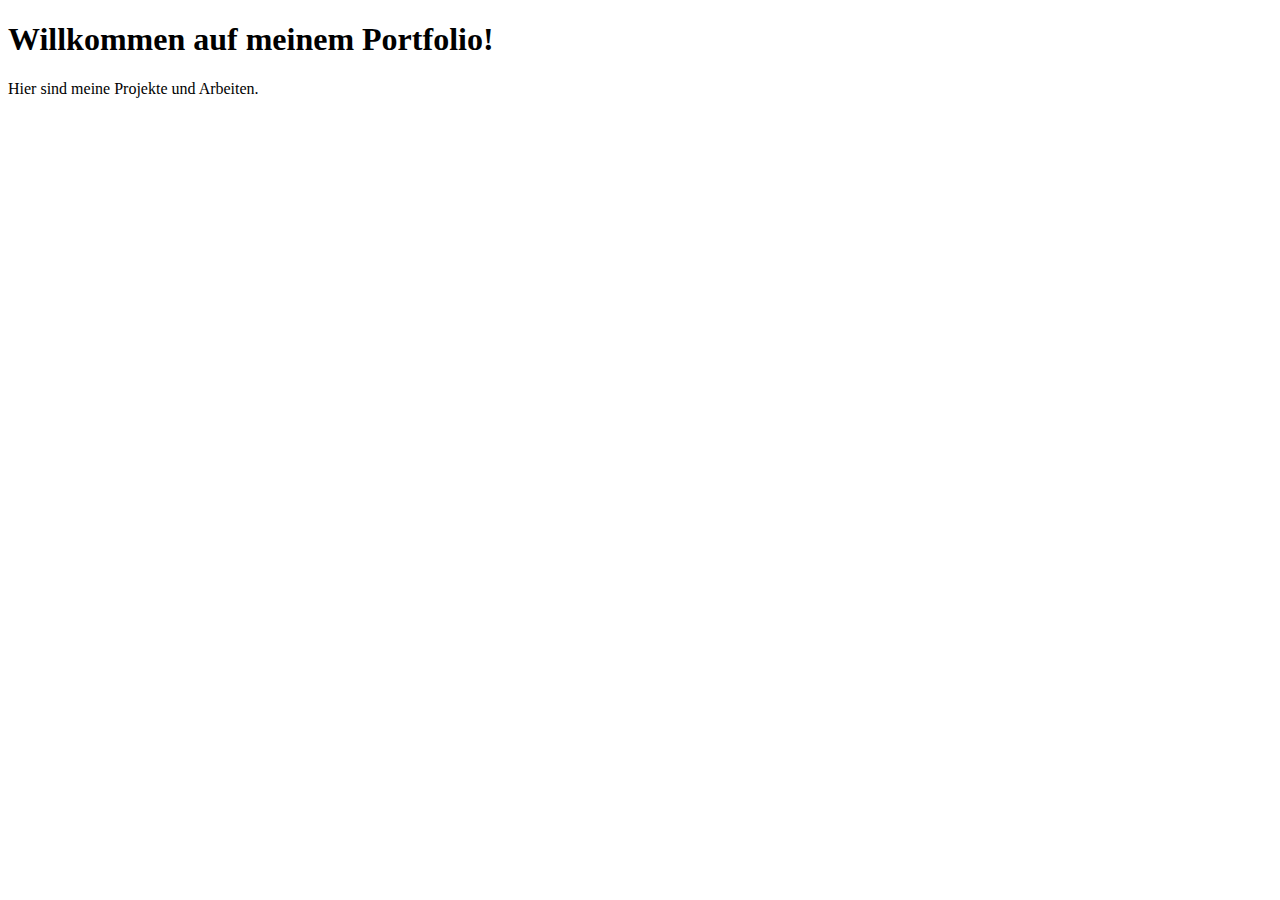
==== index.html @ d02e3a0f "Initial commit mit meiner Webseite" ====
<!DOCTYPE html>
<html lang="de">
<head>
    <meta charset="UTF-8">
    <meta name="viewport" content="width=device-width, initial-scale=1.0">
    <title>Mein Portfolio</title>
</head>
<body>
    <h1>Willkommen auf meinem Portfolio!</h1>
    <p>Hier sind meine Projekte und Arbeiten.</p>
</body>
</html>
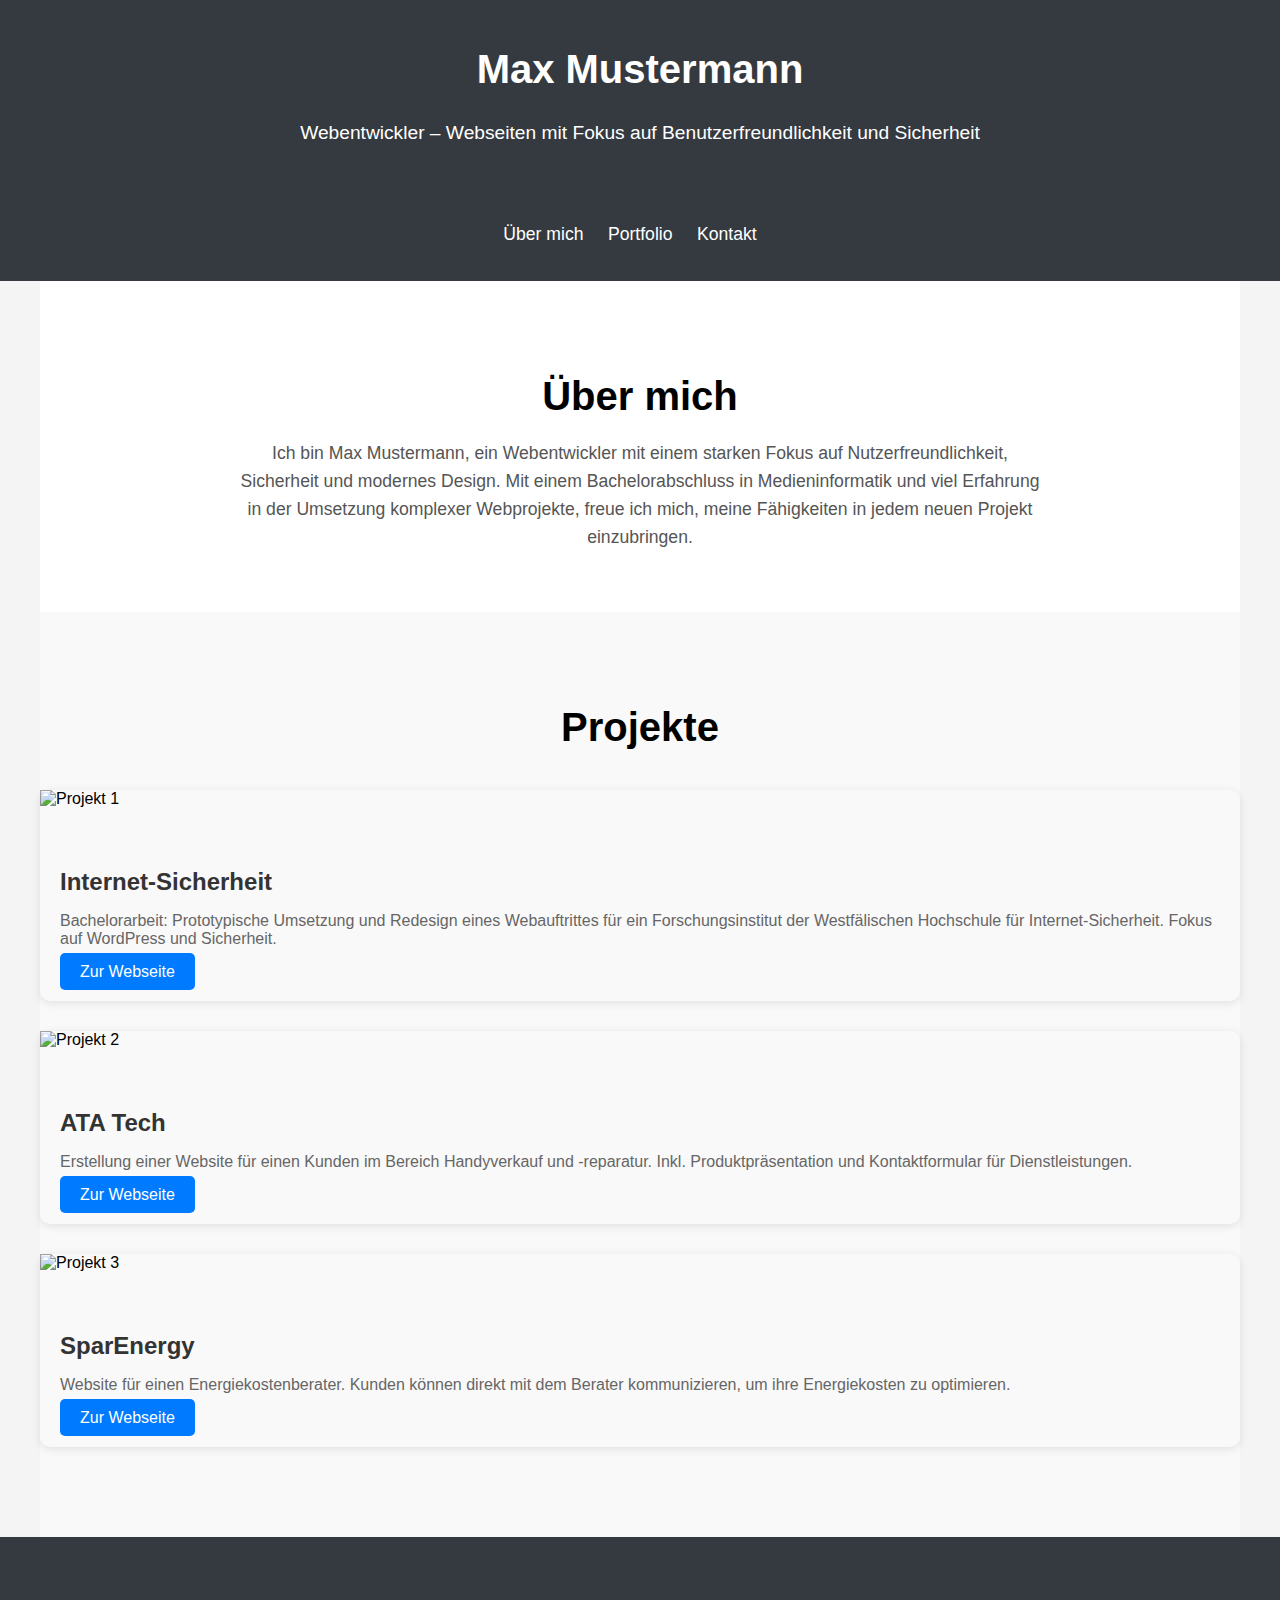
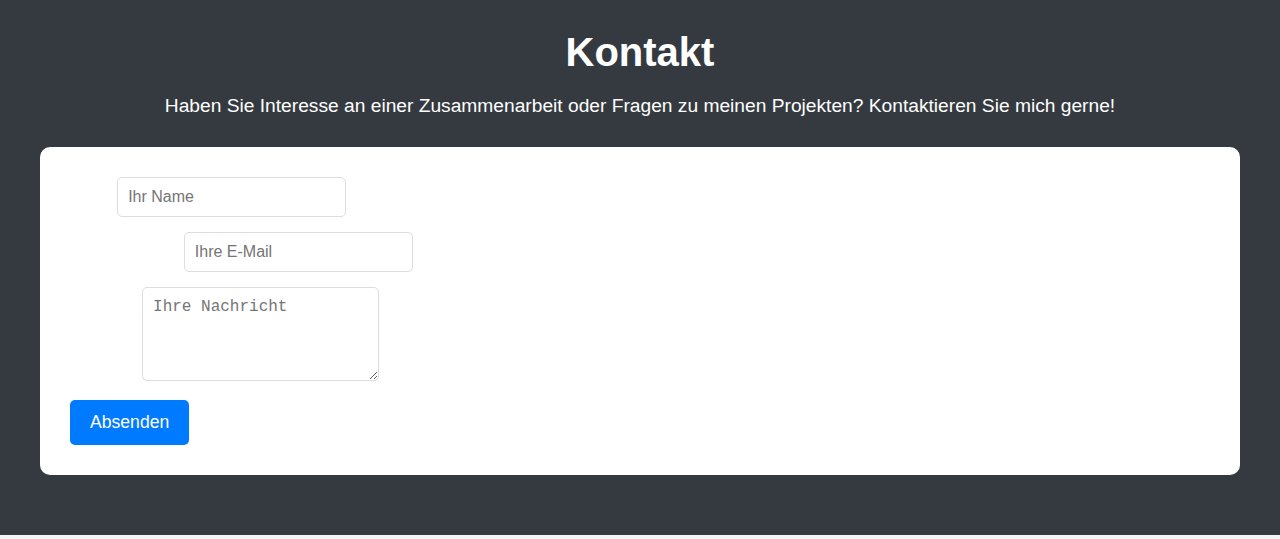
==== commit 76d3cd31: "seite überarbeitet" ====
--- a/index.html
+++ b/index.html
@@ -4,9 +4,113 @@
     <meta charset="UTF-8">
     <meta name="viewport" content="width=device-width, initial-scale=1.0">
     <title>Mein Portfolio</title>
+    <!-- Bootstrap CSS -->
+    <link href="https://cdn.jsdelivr.net/npm/bootstrap@5.3.0-alpha1/dist/css/bootstrap.min.css" rel="stylesheet" integrity="sha384-KyZXEJ+KXn7omD/YV7kE+qI2z2+1c8s1jzVYswlYQ5mcj+j1VfndHiQ4D05xPYil" crossorigin="anonymous">
+    <link rel="stylesheet" href="styles.css"> <!-- Dein eigenes CSS -->
 </head>
 <body>
-    <h1>Willkommen auf meinem Portfolio!</h1>
-    <p>Hier sind meine Projekte und Arbeiten.</p>
+
+    <!-- Sticky Header -->
+    <header class="bg-dark text-white sticky-top">
+        <div class="container-fluid">
+            <div class="row">
+                <div class="col-12 text-center py-4">
+                    <h1>Max Mustermann</h1>
+                    <p>Webentwickler – Webseiten mit Fokus auf Benutzerfreundlichkeit und Sicherheit</p>
+                    <nav>
+                        <ul class="nav justify-content-center">
+                            <li class="nav-item">
+                                <a class="nav-link text-white" href="#about">Über mich</a>
+                            </li>
+                            <li class="nav-item">
+                                <a class="nav-link text-white" href="#portfolio">Portfolio</a>
+                            </li>
+                            <li class="nav-item">
+                                <a class="nav-link text-white" href="#contact">Kontakt</a>
+                            </li>
+                        </ul>
+                    </nav>
+                </div>
+            </div>
+        </div>
+    </header>
+
+    <!-- Über mich Sektion -->
+    <section id="about" class="container py-5">
+        <h2 class="text-center mb-4">Über mich</h2>
+        <p class="text-center">Ich bin Max Mustermann, ein Webentwickler mit einem starken Fokus auf Nutzerfreundlichkeit, Sicherheit und modernes Design. Mit einem Bachelorabschluss in Medieninformatik und viel Erfahrung in der Umsetzung komplexer Webprojekte, freue ich mich, meine Fähigkeiten in jedem neuen Projekt einzubringen.</p>
+    </section>
+
+    <!-- Projekte Sektion -->
+    <section id="portfolio" class="container py-5">
+        <h2 class="text-center mb-4">Projekte</h2>
+        <div class="row row-cols-1 row-cols-md-3 g-4">
+            <!-- Projekt 1 -->
+            <div class="col">
+                <div class="card shadow-sm">
+                    <img src="https://via.placeholder.com/300x200" class="card-img-top" alt="Projekt 1">
+                    <div class="card-body">
+                        <h5 class="card-title">Internet-Sicherheit</h5>
+                        <p class="card-text">Bachelorarbeit: Prototypische Umsetzung und Redesign eines Webauftrittes für ein Forschungsinstitut der Westfälischen Hochschule für Internet-Sicherheit. Fokus auf WordPress und Sicherheit.</p>
+                        <a href="https://internet-sicherheit.de/" class="btn btn-primary" target="_blank">Zur Webseite</a>
+                    </div>
+                </div>
+            </div>
+            <!-- Projekt 2 -->
+            <div class="col">
+                <div class="card shadow-sm">
+                    <img src="https://via.placeholder.com/300x200" class="card-img-top" alt="Projekt 2">
+                    <div class="card-body">
+                        <h5 class="card-title">ATA Tech</h5>
+                        <p class="card-text">Erstellung einer Website für einen Kunden im Bereich Handyverkauf und -reparatur. Inkl. Produktpräsentation und Kontaktformular für Dienstleistungen.</p>
+                        <a href="https://ata-tech.de/" class="btn btn-primary" target="_blank">Zur Webseite</a>
+                    </div>
+                </div>
+            </div>
+            <!-- Projekt 3 -->
+            <div class="col">
+                <div class="card shadow-sm">
+                    <img src="https://via.placeholder.com/300x200" class="card-img-top" alt="Projekt 3">
+                    <div class="card-body">
+                        <h5 class="card-title">SparEnergy</h5>
+                        <p class="card-text">Website für einen Energiekostenberater. Kunden können direkt mit dem Berater kommunizieren, um ihre Energiekosten zu optimieren.</p>
+                        <a href="https://sparenergy.de/" class="btn btn-primary" target="_blank">Zur Webseite</a>
+                    </div>
+                </div>
+            </div>
+        </div>
+    </section>
+
+    <!-- Kontakt Sektion -->
+    <section id="contact" class="bg-dark text-white py-5">
+        <div class="container">
+            <h2 class="text-center mb-4">Kontakt</h2>
+            <p class="text-center mb-4">Haben Sie Interesse an einer Zusammenarbeit oder Fragen zu meinen Projekten? Kontaktieren Sie mich gerne!</p>
+            <form action="#" method="POST">
+                <div class="row">
+                    <div class="col-md-6 mb-3">
+                        <label for="name" class="form-label">Name</label>
+                        <input type="text" class="form-control" id="name" placeholder="Ihr Name" required>
+                    </div>
+                    <div class="col-md-6 mb-3">
+                        <label for="email" class="form-label">E-Mail-Adresse</label>
+                        <input type="email" class="form-control" id="email" placeholder="Ihre E-Mail" required>
+                    </div>
+                    <div class="col-12 mb-3">
+                        <label for="message" class="form-label">Nachricht</label>
+                        <textarea class="form-control" id="message" rows="4" placeholder="Ihre Nachricht" required></textarea>
+                    </div>
+                    <div class="col-12 text-center">
+                        <button type="submit" class="btn btn-primary">Absenden</button>
+                    </div>
+                </div>
+            </form>
+        </div>
+    </section>
+
+    <!-- Bootstrap JS & Popper.js (optional für interaktive Elemente) -->
+    <script src="https://cdn.jsdelivr.net/npm/@popperjs/core@2.11.6/dist/umd/popper.min.js" integrity="sha384-oBqDVmMz4fnFO9gybQx5LkS/2oXXpL7xJ5p5lYptTzz2fF2zxS/4bfVb/kp1V3" crossorigin="anonymous"></script>
+    <script src="https://cdn.jsdelivr.net/npm/bootstrap@5.3.0-alpha1/dist/js/bootstrap.min.js" integrity="sha384-pzjw8f+ua7Kw1TIq0gX2dkpPmVM5oNLMZyKj7znYpA3KHh6AqP39TnJgpyyVx10S" crossorigin="anonymous"></script>
+
 </body>
 </html>
--- a/styles.css
+++ b/styles.css
@@ -0,0 +1,227 @@
+/* Allgemeine Seitenstile */
+body {
+    font-family: 'Arial', sans-serif;
+    background-color: #f4f4f4;
+    margin: 0;
+    padding: 0;
+}
+
+/* Container für die Sektionen */
+.container {
+    max-width: 1200px;
+    margin: 0 auto;
+    padding: 0 15px;
+}
+
+/* Header */
+header {
+    background-color: #343a40;
+    color: white;
+    padding: 20px 0;
+    text-align: center; /* Text im Header zentrieren */
+}
+
+header h1 {
+    font-size: 2.5rem;
+    margin: 20;
+    margin-bottom: 30px;
+}
+
+header p {
+    font-size: 1.2rem;
+    margin: 0;
+    margin-bottom: 80px;
+}
+
+nav ul {
+    padding-left: 0;
+    list-style: none;
+}
+
+nav ul li {
+    display: inline-block;
+    margin-right: 20px;
+}
+
+nav ul li a {
+    color: white;
+    text-decoration: none;
+    font-size: 1.1rem;
+}
+
+/* Hover-Effekt für das Navigationsmenü */
+nav ul li a:hover {
+    color: #007bff;
+}
+
+/* Über mich Sektion */
+#about {
+    padding: 60px 0;
+    background-color: white;
+    text-align: center;
+}
+
+#about h2 {
+    font-size: 2.5rem;
+    margin-bottom: 20px;
+}
+
+#about p {
+    font-size: 1.1rem;
+    line-height: 1.6;
+    color: #555;
+    max-width: 800px;
+    margin: 0 auto;
+}
+
+/* Portfolio Sektion */
+#portfolio {
+    padding: 60px 0;
+    background-color: #f9f9f9;
+}
+
+#portfolio h2 {
+    font-size: 2.5rem;
+    margin-bottom: 40px;
+    text-align: center;
+}
+
+.card {
+    border: none;
+    border-radius: 10px;
+    box-shadow: 0 2px 10px rgba(0, 0, 0, 0.1);
+    transition: transform 0.3s, box-shadow 0.3s;
+}
+
+.card:hover {
+    transform: translateY(-5px);
+    box-shadow: 0 4px 20px rgba(0, 0, 0, 0.2);
+}
+
+.card-body {
+    padding: 20px;
+}
+
+.card-title {
+    font-size: 1.5rem;
+    margin-bottom: 15px;
+    color: #333;
+}
+
+.card-text {
+    font-size: 1rem;
+    color: #666;
+    margin-bottom: 15px;
+}
+
+.card .btn {
+    background-color: #007bff;
+    border: none;
+    padding: 10px 20px;
+    color: white;
+    text-decoration: none;
+    font-size: 1rem;
+    border-radius: 5px;
+    transition: background-color 0.3s;
+}
+
+.card .btn:hover {
+    background-color: #0056b3;
+}
+
+/* Abstände und Darstellung der Projekte */
+.row-cols-md-3 .col {
+    margin-bottom: 30px;
+}
+
+/* Kontakt Sektion */
+#contact {
+    padding: 60px 0;
+    background-color: #343a40;
+    color: white;
+}
+
+#contact h2 {
+    font-size: 2.5rem;
+    margin-bottom: 20px;
+    text-align: center;
+}
+
+#contact p {
+    font-size: 1.2rem;
+    text-align: center;
+    margin-bottom: 30px;
+}
+
+form {
+    background-color: white;
+    padding: 30px;
+    border-radius: 10px;
+}
+
+.form-control {
+    border-radius: 5px;
+    border: 1px solid #ddd;
+    margin-bottom: 15px;
+    padding: 10px;
+    font-size: 1rem;
+    transition: border-color 0.3s;
+}
+
+.form-control:focus {
+    border-color: #007bff;
+    box-shadow: 0 0 8px rgba(0, 123, 255, 0.25);
+}
+
+textarea.form-control {
+    resize: vertical;
+}
+
+.btn-primary {
+    background-color: #007bff;
+    border: none;
+    color: white;
+    font-size: 1.1rem;
+    padding: 12px 20px;
+    border-radius: 5px;
+    transition: background-color 0.3s;
+}
+
+.btn-primary:hover {
+    background-color: #0056b3;
+}
+
+/* Reaktionsfähigkeit - Anpassungen für kleinere Bildschirme */
+
+/* Mobile Ansicht für das Header-Menü */
+@media (max-width: 768px) {
+    header h1 {
+        font-size: 2rem;
+    }
+
+    header p {
+        font-size: 1rem;
+    }
+
+    nav ul li {
+        display: block;
+        margin: 10px 0;
+    }
+
+    .card-body {
+        text-align: center;
+    }
+}
+
+/* Mobile Ansicht für das Kontaktformular */
+@media (max-width: 576px) {
+    .form-control {
+        font-size: 0.9rem;
+        padding: 8px;
+    }
+
+    .btn-primary {
+        font-size: 1rem;
+        padding: 10px 18px;
+    }
+}
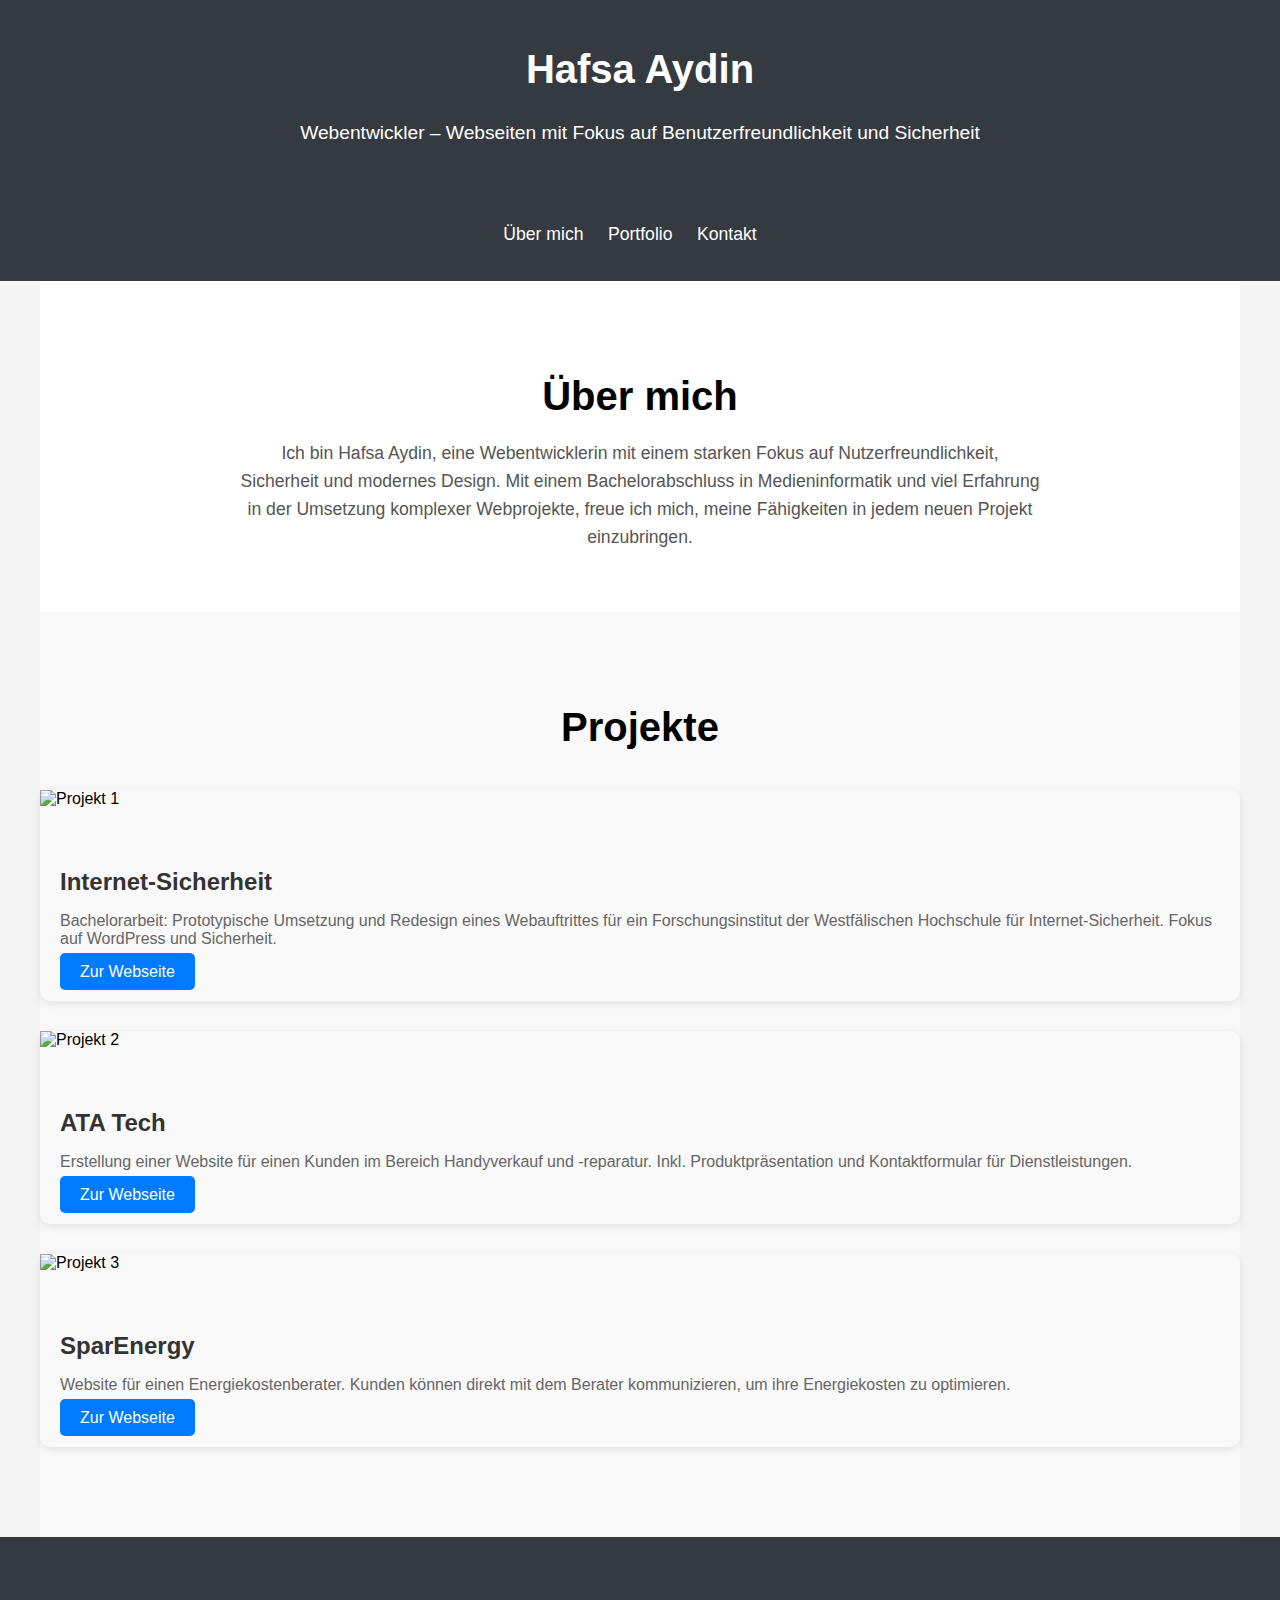
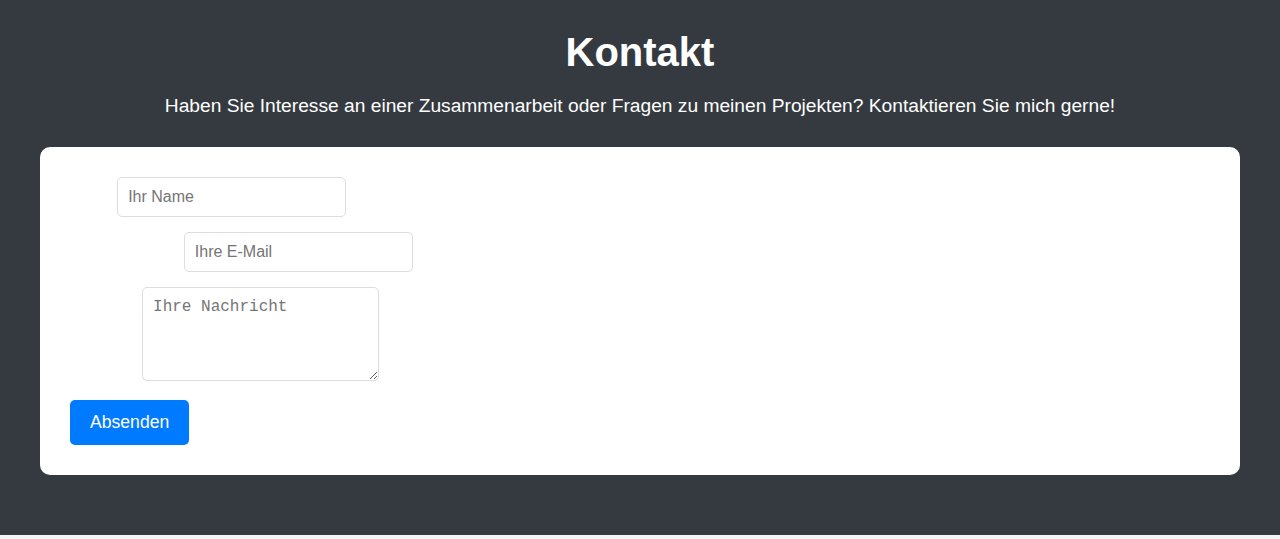
==== commit a1be0079: "name hinzugefügt" ====
--- a/index.html
+++ b/index.html
@@ -15,7 +15,7 @@
         <div class="container-fluid">
             <div class="row">
                 <div class="col-12 text-center py-4">
-                    <h1>Max Mustermann</h1>
+                    <h1>Hafsa Aydin</h1>
                     <p>Webentwickler – Webseiten mit Fokus auf Benutzerfreundlichkeit und Sicherheit</p>
                     <nav>
                         <ul class="nav justify-content-center">
@@ -38,7 +38,7 @@
     <!-- Über mich Sektion -->
     <section id="about" class="container py-5">
         <h2 class="text-center mb-4">Über mich</h2>
-        <p class="text-center">Ich bin Max Mustermann, ein Webentwickler mit einem starken Fokus auf Nutzerfreundlichkeit, Sicherheit und modernes Design. Mit einem Bachelorabschluss in Medieninformatik und viel Erfahrung in der Umsetzung komplexer Webprojekte, freue ich mich, meine Fähigkeiten in jedem neuen Projekt einzubringen.</p>
+        <p class="text-center">Ich bin Hafsa Aydin, eine Webentwicklerin mit einem starken Fokus auf Nutzerfreundlichkeit, Sicherheit und modernes Design. Mit einem Bachelorabschluss in Medieninformatik und viel Erfahrung in der Umsetzung komplexer Webprojekte, freue ich mich, meine Fähigkeiten in jedem neuen Projekt einzubringen.</p>
     </section>
 
     <!-- Projekte Sektion -->
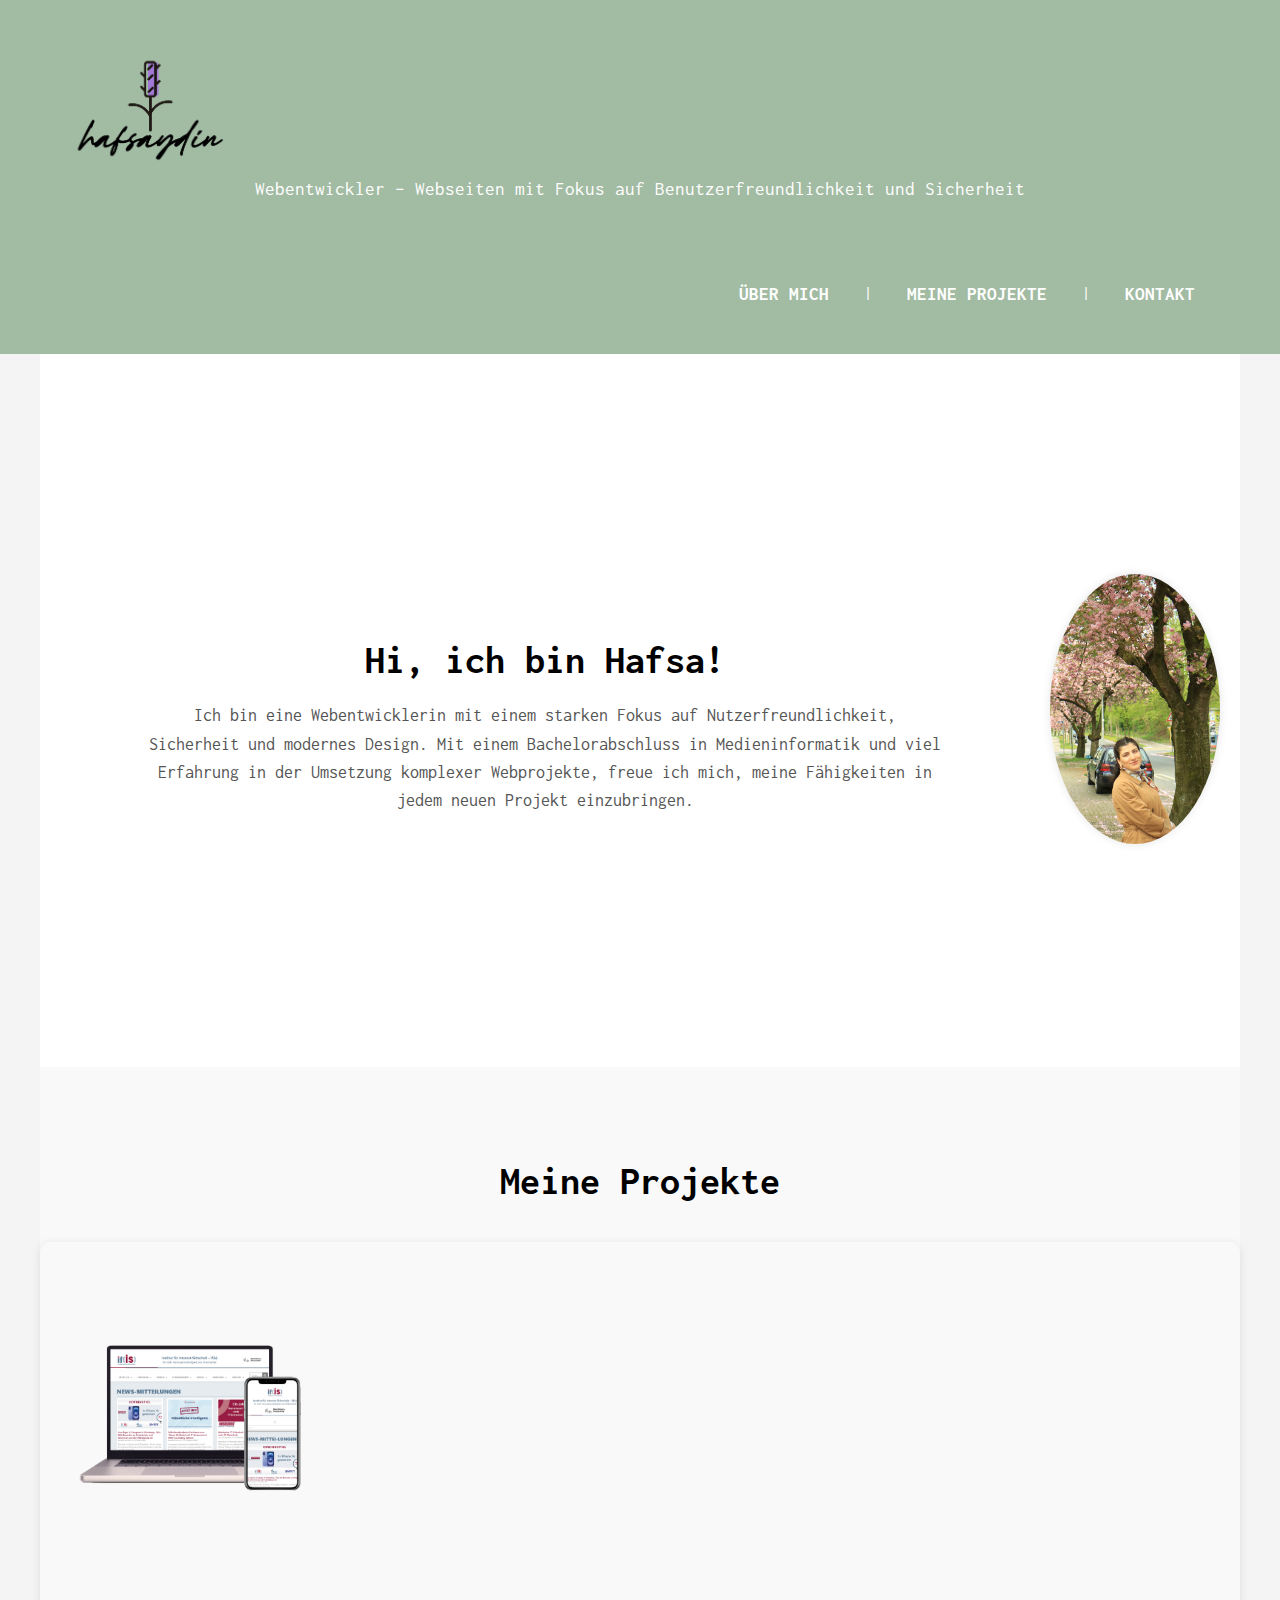
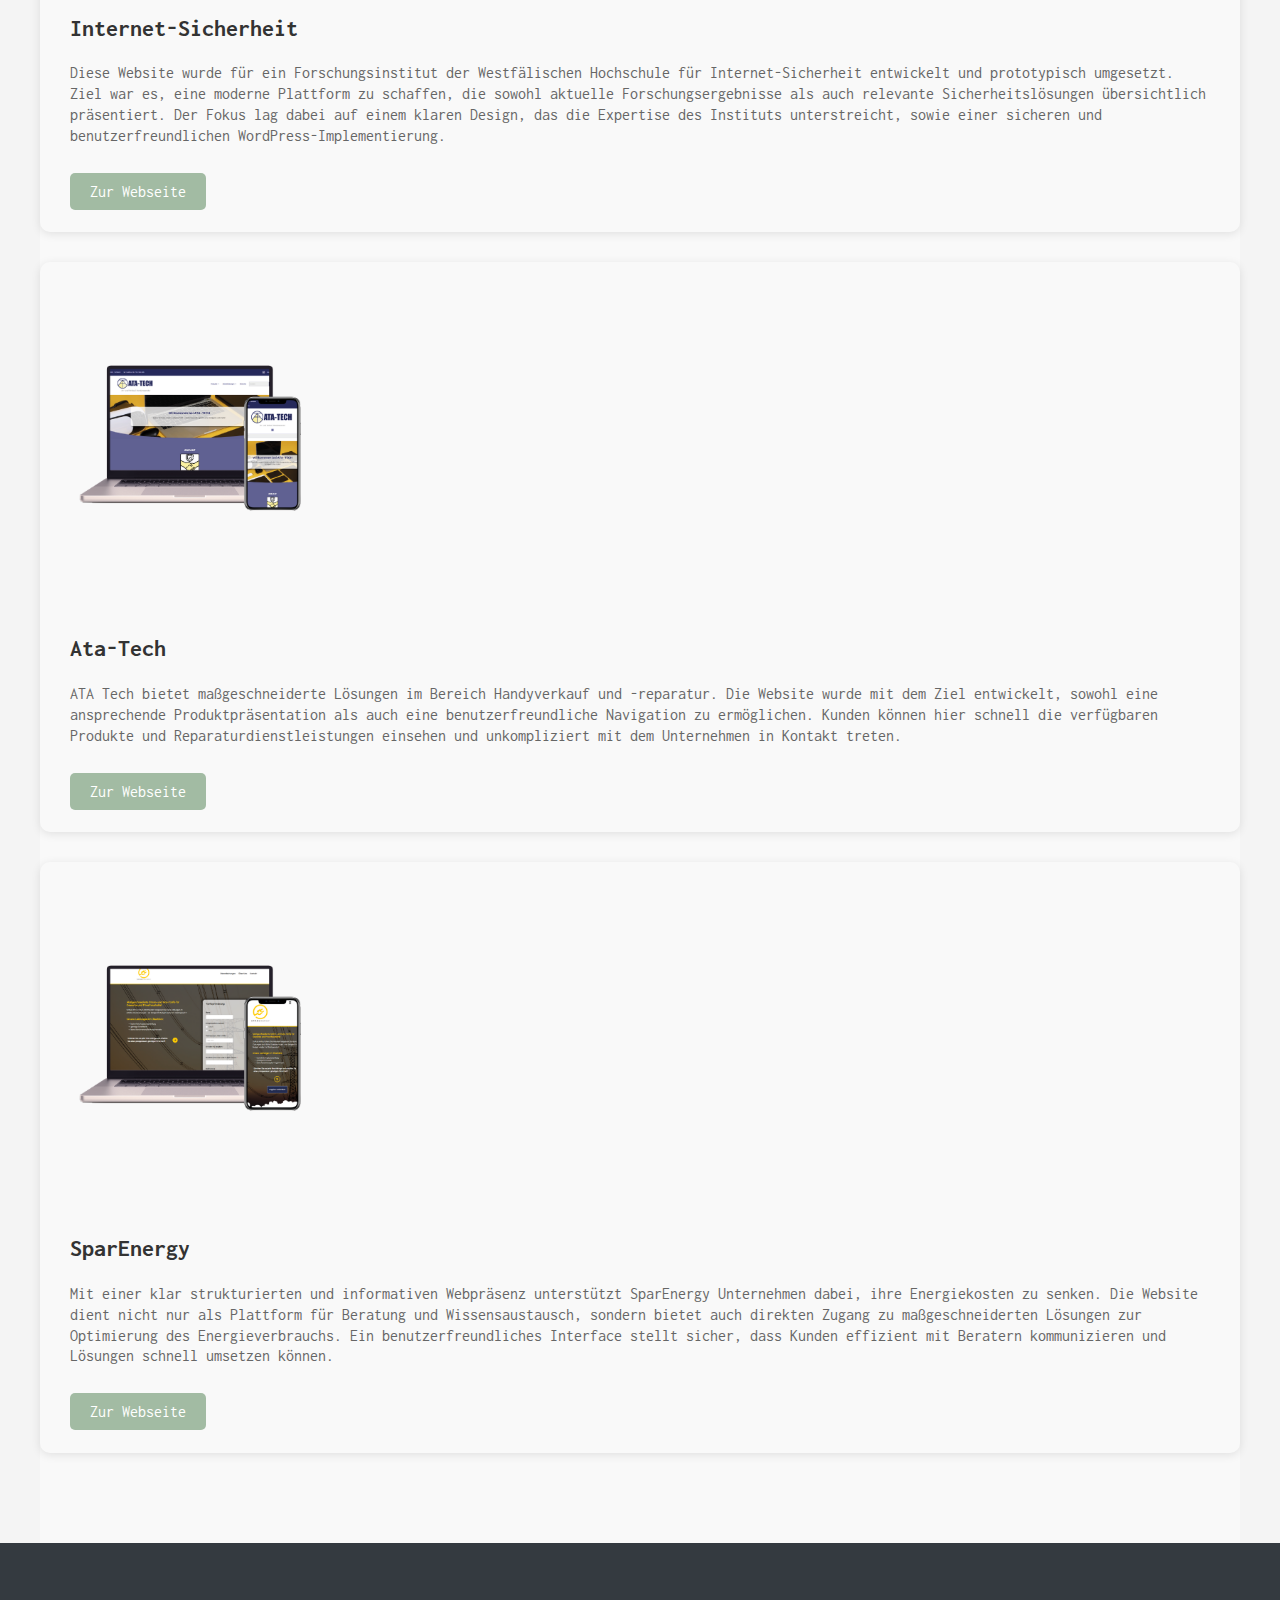
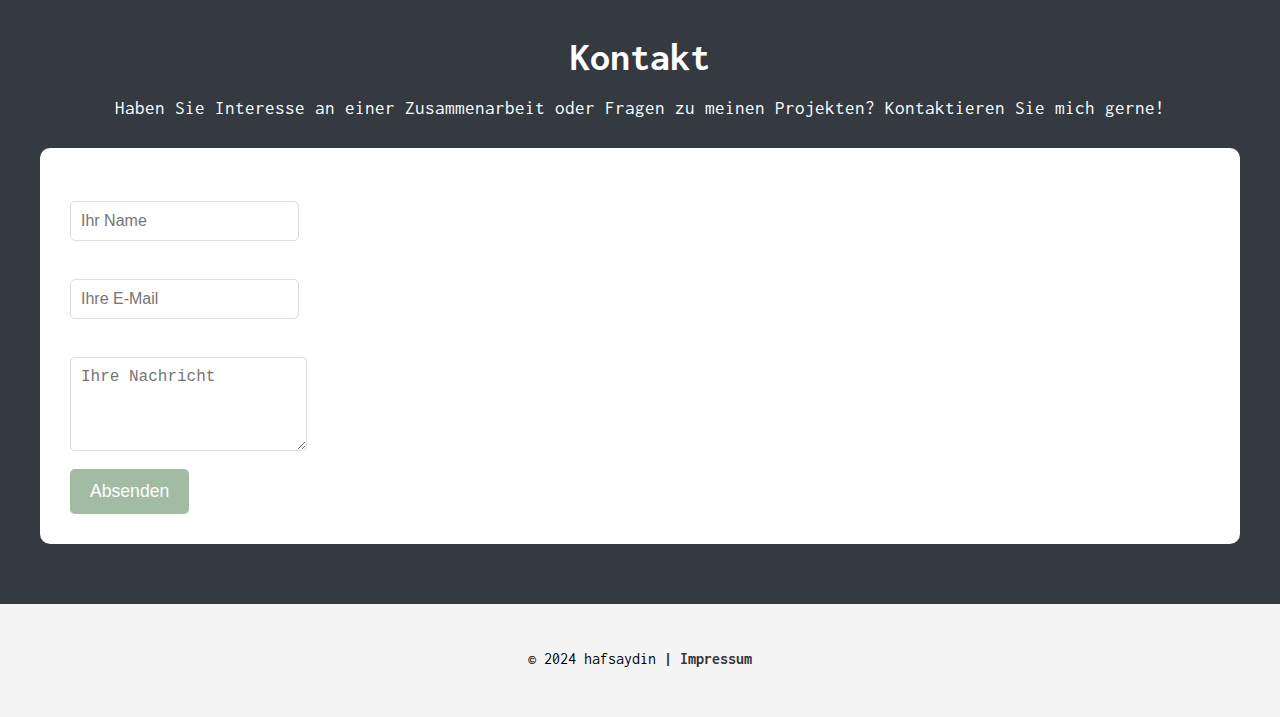
==== commit 24bfa2ac: "änderungen" ====
--- a/index.html
+++ b/index.html
@@ -6,27 +6,40 @@
     <title>Mein Portfolio</title>
     <!-- Bootstrap CSS -->
     <link href="https://cdn.jsdelivr.net/npm/bootstrap@5.3.0-alpha1/dist/css/bootstrap.min.css" rel="stylesheet" integrity="sha384-KyZXEJ+KXn7omD/YV7kE+qI2z2+1c8s1jzVYswlYQ5mcj+j1VfndHiQ4D05xPYil" crossorigin="anonymous">
-    <link rel="stylesheet" href="styles.css"> <!-- Dein eigenes CSS -->
+    <link rel="stylesheet" href="styles.css"> 
+    <link href="https://fonts.googleapis.com/css2?family=Inconsolata&display=swap" rel="stylesheet">
+
 </head>
 <body>
 
-    <!-- Sticky Header -->
     <header class="bg-dark text-white sticky-top">
-        <div class="container-fluid">
+        
+        <div class="container">
             <div class="row">
-                <div class="col-12 text-center py-4">
-                    <h1>Hafsa Aydin</h1>
+                <!-- Logo -->
+                <div class="col">
+                    <img src="images/logo.png" alt="Logo" class="logo">
+                </div>
+    
+                <!-- Header Text -->
+                <div class="col">
                     <p>Webentwickler – Webseiten mit Fokus auf Benutzerfreundlichkeit und Sicherheit</p>
+                </div>
+    
+                <!-- Navigation -->
+                <div class="col">
                     <nav>
-                        <ul class="nav justify-content-center">
+                        <ul class="nav justify-content-end">
                             <li class="nav-item">
-                                <a class="nav-link text-white" href="#about">Über mich</a>
+                                <a class="nav-link text-white" href="#about">ÜBER MICH</a>
                             </li>
+                            <li class="nav-item">|</li> <!-- Trennzeichen -->
                             <li class="nav-item">
-                                <a class="nav-link text-white" href="#portfolio">Portfolio</a>
+                                <a class="nav-link text-white" href="#projekte">MEINE PROJEKTE</a>
                             </li>
+                            <li class="nav-item">|</li> <!-- Trennzeichen -->
                             <li class="nav-item">
-                                <a class="nav-link text-white" href="#contact">Kontakt</a>
+                                <a class="nav-link text-white" href="#contact">KONTAKT</a>
                             </li>
                         </ul>
                     </nav>
@@ -34,83 +47,100 @@
             </div>
         </div>
     </header>
+        
+    
 
-    <!-- Über mich Sektion -->
-    <section id="about" class="container py-5">
-        <h2 class="text-center mb-4">Über mich</h2>
-        <p class="text-center">Ich bin Hafsa Aydin, eine Webentwicklerin mit einem starken Fokus auf Nutzerfreundlichkeit, Sicherheit und modernes Design. Mit einem Bachelorabschluss in Medieninformatik und viel Erfahrung in der Umsetzung komplexer Webprojekte, freue ich mich, meine Fähigkeiten in jedem neuen Projekt einzubringen.</p>
-    </section>
+    <div class="section-titles">
 
-    <!-- Projekte Sektion -->
-    <section id="portfolio" class="container py-5">
-        <h2 class="text-center mb-4">Projekte</h2>
-        <div class="row row-cols-1 row-cols-md-3 g-4">
-            <!-- Projekt 1 -->
-            <div class="col">
-                <div class="card shadow-sm">
-                    <img src="https://via.placeholder.com/300x200" class="card-img-top" alt="Projekt 1">
-                    <div class="card-body">
-                        <h5 class="card-title">Internet-Sicherheit</h5>
-                        <p class="card-text">Bachelorarbeit: Prototypische Umsetzung und Redesign eines Webauftrittes für ein Forschungsinstitut der Westfälischen Hochschule für Internet-Sicherheit. Fokus auf WordPress und Sicherheit.</p>
-                        <a href="https://internet-sicherheit.de/" class="btn btn-primary" target="_blank">Zur Webseite</a>
+        <!-- Über mich Sektion -->
+        <section id="about" class="container py-5">
+            <div class="about-container">
+                <div class="about-text">
+                    <h2>Hi, ich bin Hafsa!</h2>
+                    <p>Ich bin eine Webentwicklerin mit einem starken Fokus auf Nutzerfreundlichkeit, Sicherheit und modernes Design. Mit einem Bachelorabschluss in Medieninformatik und viel Erfahrung in der Umsetzung komplexer Webprojekte, freue ich mich, meine Fähigkeiten in jedem neuen Projekt einzubringen.</p>
+                </div>
+                <div class="about-image">
+                    <img src="images/ich.jpg" alt="Mein Bild">
+                </div>
+            </div>
+        </section>
+
+        <!-- Projekte Sektion -->
+        <section id="projekte" class="container py-5">
+            <h2 class="text-center mb-4">Meine Projekte</h2>
+            <div class="row row-cols-1 row-cols-md-3 g-4">
+                <!-- Projekt 1 -->
+                <div class="col">
+                    <div class="card shadow-sm">
+                        <img src="images/internet-sicherheit.png" class="card-img-top img-fluid" alt="Internet-Sicherheit">
+                        <div class="card-body">
+                            <h5 class="card-title">Internet-Sicherheit</h5>
+                            <p class="card-text">Diese Website wurde für ein Forschungsinstitut der Westfälischen Hochschule für Internet-Sicherheit entwickelt und prototypisch umgesetzt. Ziel war es, eine moderne Plattform zu schaffen, die sowohl aktuelle Forschungsergebnisse als auch relevante Sicherheitslösungen übersichtlich präsentiert. Der Fokus lag dabei auf einem klaren Design, das die Expertise des Instituts unterstreicht, sowie einer sicheren und benutzerfreundlichen WordPress-Implementierung.</p>
+                            <a href="https://internet-sicherheit.de/" class="btn btn-primary" target="_blank">Zur Webseite</a>
+                        </div>
+                    </div>
+                </div>
+            <!-- Projekt 2 -->
+                <div class="col">
+                    <div class="card shadow-sm">
+                        <img src="images/ata-tech.png" class="card-img-top img-fluid" alt="ATA Tech">
+                        <div class="card-body">
+                            <h5 class="card-title">Ata-Tech</h5>
+                            <p class="card-text">ATA Tech bietet maßgeschneiderte Lösungen im Bereich Handyverkauf und -reparatur. Die Website wurde mit dem Ziel entwickelt, sowohl eine ansprechende Produktpräsentation als auch eine benutzerfreundliche Navigation zu ermöglichen. Kunden können hier schnell die verfügbaren Produkte und Reparaturdienstleistungen einsehen und unkompliziert mit dem Unternehmen in Kontakt treten. </p>
+                            <a href="https://ata-tech.de/" class="btn btn-primary" target="_blank">Zur Webseite</a>
+                        </div>
+                    </div>
+                </div>
+                <!-- Projekt 3 -->
+                <div class="col">
+                    <div class="card shadow-sm">
+                        <img src="images/sparenergy.png" class="card-img-top img-fluid" alt="SparEnergy">
+                        <div class="card-body">
+                            <h5 class="card-title">SparEnergy</h5>
+                            <p class="card-text">Mit einer klar strukturierten und informativen Webpräsenz unterstützt SparEnergy Unternehmen dabei, ihre Energiekosten zu senken. Die Website dient nicht nur als Plattform für Beratung und Wissensaustausch, sondern bietet auch direkten Zugang zu maßgeschneiderten Lösungen zur Optimierung des Energieverbrauchs. Ein benutzerfreundliches Interface stellt sicher, dass Kunden effizient mit Beratern kommunizieren und Lösungen schnell umsetzen können.</p>
+                            <a href="https://sparenergy.de/" class="btn btn-primary" target="_blank">Zur Webseite</a>
+                        </div>
                     </div>
                 </div>
             </div>
-            <!-- Projekt 2 -->
-            <div class="col">
-                <div class="card shadow-sm">
-                    <img src="https://via.placeholder.com/300x200" class="card-img-top" alt="Projekt 2">
-                    <div class="card-body">
-                        <h5 class="card-title">ATA Tech</h5>
-                        <p class="card-text">Erstellung einer Website für einen Kunden im Bereich Handyverkauf und -reparatur. Inkl. Produktpräsentation und Kontaktformular für Dienstleistungen.</p>
-                        <a href="https://ata-tech.de/" class="btn btn-primary" target="_blank">Zur Webseite</a>
+        </section>
+
+        <!-- Kontakt Sektion -->
+        <section id="contact" class="bg-dark text-white py-5">
+            <div class="container">
+                <h2 class="text-center mb-4">Kontakt</h2>
+                <p class="text-center mb-4">Haben Sie Interesse an einer Zusammenarbeit oder Fragen zu meinen Projekten? Kontaktieren Sie mich gerne!</p>
+                <form action="#" method="POST">
+                    <div class="row">
+                        <div class="col-12 mb-3">
+                            <label for="name" class="form-label">Name</label>
+                            <input type="text" class="form-control" id="name" placeholder="Ihr Name" required>
+                        </div>
+                        <div class="col-12 mb-3">
+                            <label for="email" class="form-label">E-Mail-Adresse</label>
+                            <input type="email" class="form-control" id="email" placeholder="Ihre E-Mail" required>
+                        </div>
+                        <div class="col-12 mb-3">
+                            <label for="message" class="form-label">Nachricht</label>
+                            <textarea class="form-control" id="message" rows="4" placeholder="Ihre Nachricht" required></textarea>
+                        </div>
+                        <div class="col-12 text-center">
+                            <button type="submit" class="btn btn-primary">Absenden</button>
+                        </div>
                     </div>
-                </div>
+                </form>
             </div>
-            <!-- Projekt 3 -->
-            <div class="col">
-                <div class="card shadow-sm">
-                    <img src="https://via.placeholder.com/300x200" class="card-img-top" alt="Projekt 3">
-                    <div class="card-body">
-                        <h5 class="card-title">SparEnergy</h5>
-                        <p class="card-text">Website für einen Energiekostenberater. Kunden können direkt mit dem Berater kommunizieren, um ihre Energiekosten zu optimieren.</p>
-                        <a href="https://sparenergy.de/" class="btn btn-primary" target="_blank">Zur Webseite</a>
-                    </div>
-                </div>
-            </div>
-        </div>
-    </section>
-
-    <!-- Kontakt Sektion -->
-    <section id="contact" class="bg-dark text-white py-5">
-        <div class="container">
-            <h2 class="text-center mb-4">Kontakt</h2>
-            <p class="text-center mb-4">Haben Sie Interesse an einer Zusammenarbeit oder Fragen zu meinen Projekten? Kontaktieren Sie mich gerne!</p>
-            <form action="#" method="POST">
-                <div class="row">
-                    <div class="col-md-6 mb-3">
-                        <label for="name" class="form-label">Name</label>
-                        <input type="text" class="form-control" id="name" placeholder="Ihr Name" required>
-                    </div>
-                    <div class="col-md-6 mb-3">
-                        <label for="email" class="form-label">E-Mail-Adresse</label>
-                        <input type="email" class="form-control" id="email" placeholder="Ihre E-Mail" required>
-                    </div>
-                    <div class="col-12 mb-3">
-                        <label for="message" class="form-label">Nachricht</label>
-                        <textarea class="form-control" id="message" rows="4" placeholder="Ihre Nachricht" required></textarea>
-                    </div>
-                    <div class="col-12 text-center">
-                        <button type="submit" class="btn btn-primary">Absenden</button>
-                    </div>
-                </div>
-            </form>
-        </div>
-    </section>
+        </section>
+    </div>
 
     <!-- Bootstrap JS & Popper.js (optional für interaktive Elemente) -->
     <script src="https://cdn.jsdelivr.net/npm/@popperjs/core@2.11.6/dist/umd/popper.min.js" integrity="sha384-oBqDVmMz4fnFO9gybQx5LkS/2oXXpL7xJ5p5lYptTzz2fF2zxS/4bfVb/kp1V3" crossorigin="anonymous"></script>
     <script src="https://cdn.jsdelivr.net/npm/bootstrap@5.3.0-alpha1/dist/js/bootstrap.min.js" integrity="sha384-pzjw8f+ua7Kw1TIq0gX2dkpPmVM5oNLMZyKj7znYpA3KHh6AqP39TnJgpyyVx10S" crossorigin="anonymous"></script>
 
 </body>
+
+<footer class="bg-dark text-white text-center py-3">
+    <p>&copy; 2024 hafsaydin <a>|</a> <a href="#impressum" class="text-white">Impressum</a></p>
+</footer>
+
 </html>
--- a/styles.css
+++ b/styles.css
@@ -15,48 +15,79 @@
 
 /* Header */
 header {
-    background-color: #343a40;
-    color: white;
-    padding: 20px 0;
-    text-align: center; /* Text im Header zentrieren */
-}
-
-header h1 {
-    font-size: 2.5rem;
-    margin: 20;
-    margin-bottom: 30px;
-}
+    background-color: #a2bba3;
+    color: white;
+    padding: 50px ;
+    justify-content: space-between; /* Platz zwischen Logo, Text und Navigation */
+    flex-wrap: wrap; /* Umbrüche bei kleinen Bildschirmen ermöglichen */
+}
+
+header .logo {
+    max-width: 170px;  /* Logo-Größe anpassen */
+    height: auto;
+}
+
+
 
 header p {
     font-size: 1.2rem;
     margin: 0;
     margin-bottom: 80px;
+    padding: 5px;
+    text-align: center;
+    flex-grow: 1; /* Text nimmt verfügbaren Platz ein */
+    
+}
+header .nav {
+    display: flex;
+    justify-content: flex-end;  /* Navigation nach rechts ausrichten */
+    padding: 0;
+    margin: 0;
+}
+
+header .nav-item {
+    margin-left: 15px; /* Abstand zwischen den Navigationselementen */
 }
 
 nav ul {
     padding-left: 0;
     list-style: none;
+    display: flex;
+    justify-content: flex-end;
 }
 
 nav ul li {
     display: inline-block;
     margin-right: 20px;
+    transition: transform 0.3s ease; /* Übergangseffekt für transform */
 }
 
 nav ul li a {
     color: white;
     text-decoration: none;
-    font-size: 1.1rem;
+    font-size: 1.2rem;
+    font-weight:bold;
+    
 }
 
 /* Hover-Effekt für das Navigationsmenü */
+nav ul li:hover {
+    transform: scale(1.1); /* Vergrößern beim Hover */
+}
 nav ul li a:hover {
-    color: #007bff;
-}
+    color: #705b97;
+}
+
+body {
+    font-family: 'Inconsolata', monospace;
+}
+
+
+
 
 /* Über mich Sektion */
 #about {
-    padding: 60px 0;
+    padding: 200px 0;
     background-color: white;
     text-align: center;
 }
@@ -74,16 +105,38 @@
     margin: 0 auto;
 }
 
+.about-container {
+    display: flex;
+    align-items: center; /* Vertikal zentrieren */
+    padding: 20px;
+}
+
+.about-text {
+    flex: 1; /* Text nimmt den restlichen Platz ein */
+    margin-right: 20px;
+}
+
+.about-image img {
+    width: 170px; /* Breite des Bildes */
+    height: 270px; /* Höhe des Bildes für eine senkrechte Ellipse */
+    object-fit: cover; /* Bild wird im Container skaliert, ohne das Seitenverhältnis zu verlieren */
+    border-radius: 50%; /* macht das Bild rund */
+    box-shadow: 0px 0px 10px rgba(0, 0, 0, 0.1); /* optional, für einen leichten Schatteneffekt */
+    
+}
+
+
 /* Portfolio Sektion */
-#portfolio {
+#projekte {
     padding: 60px 0;
     background-color: #f9f9f9;
 }
 
-#portfolio h2 {
+#projekte h2 {
     font-size: 2.5rem;
     margin-bottom: 40px;
     text-align: center;
+ 
 }
 
 .card {
@@ -91,6 +144,7 @@
     border-radius: 10px;
     box-shadow: 0 2px 10px rgba(0, 0, 0, 0.1);
     transition: transform 0.3s, box-shadow 0.3s;
+    line-height: 1.3rem
 }
 
 .card:hover {
@@ -99,23 +153,28 @@
 }
 
 .card-body {
-    padding: 20px;
+    padding: 30px;
 }
 
 .card-title {
     font-size: 1.5rem;
-    margin-bottom: 15px;
+    margin-bottom: 25px;
     color: #333;
 }
 
 .card-text {
-    font-size: 1rem;
+    font-size: rem;
     color: #666;
-    margin-bottom: 15px;
-}
+    margin-bottom: 35px;
+}
+.card-img-top {
+    object-fit: cover; /* Bild wird skaliert, ohne das Seitenverhältnis zu verlieren */
+    height: 300px; /* Höhe des Bildes in der Karte */
+}
+
 
 .card .btn {
-    background-color: #007bff;
+    background-color: #a2bba3;
     border: none;
     padding: 10px 20px;
     color: white;
@@ -126,13 +185,15 @@
 }
 
 .card .btn:hover {
-    background-color: #0056b3;
+    background-color: #a2bba3;
 }
 
 /* Abstände und Darstellung der Projekte */
 .row-cols-md-3 .col {
     margin-bottom: 30px;
 }
+
+
 
 /* Kontakt Sektion */
 #contact {
@@ -166,10 +227,19 @@
     padding: 10px;
     font-size: 1rem;
     transition: border-color 0.3s;
+    max-width: 600px; /* Einheitliche Breite für alle Felder */
+    margin-left: auto;
+    margin-right: auto;
+}
+
+form label {
+    display: block;
+    margin-bottom: 5px;
+    font-family: 'Franklin Gothic Medium', 'Arial Narrow', Arial, sans-serif;!
 }
 
 .form-control:focus {
-    border-color: #007bff;
+    border-color: #a2bba3;
     box-shadow: 0 0 8px rgba(0, 123, 255, 0.25);
 }
 
@@ -178,7 +248,7 @@
 }
 
 .btn-primary {
-    background-color: #007bff;
+    background-color: #a2bba3;
     border: none;
     color: white;
     font-size: 1.1rem;
@@ -188,13 +258,57 @@
 }
 
 .btn-primary:hover {
-    background-color: #0056b3;
-}
+    
+}
+
+
+footer {
+    padding: 30px;
+    text-align: center;
+    
+
+}
+
+footer p{
+    font-family: 'Inconsolata', monospace;
+}
+
+footer a {
+    text-decoration: none;
+    font-weight: bold;
+    color: #333;
+    font-family: 'Inconsolata', monospace;
+}
+
+
+footer a:hover {
+    text-decoration: underline;
+}
+
+
+
 
 /* Reaktionsfähigkeit - Anpassungen für kleinere Bildschirme */
 
 /* Mobile Ansicht für das Header-Menü */
 @media (max-width: 768px) {
+    header {
+        flex-direction: column; /* Auf kleineren Bildschirmen vertikal anordnen */
+        align-items: center;
+    }
+
+    header .logo {
+        margin-bottom: 10px;
+    }
+
+    header .nav {
+        justify-content: center;
+        margin-top: 10px;
+    }
+    header .col-4 {
+        max-width: 100%; /* Verhindert, dass die Spalten zu schmal werden */
+        margin-bottom: 10px;
+    }
     header h1 {
         font-size: 2rem;
     }
@@ -203,8 +317,13 @@
         font-size: 1rem;
     }
 
+    header .nav ul {
+        display: flex;
+        flex-direction: column; /* Navigationselemente untereinander */
+    }
+
     nav ul li {
-        display: block;
+
         margin: 10px 0;
     }
 
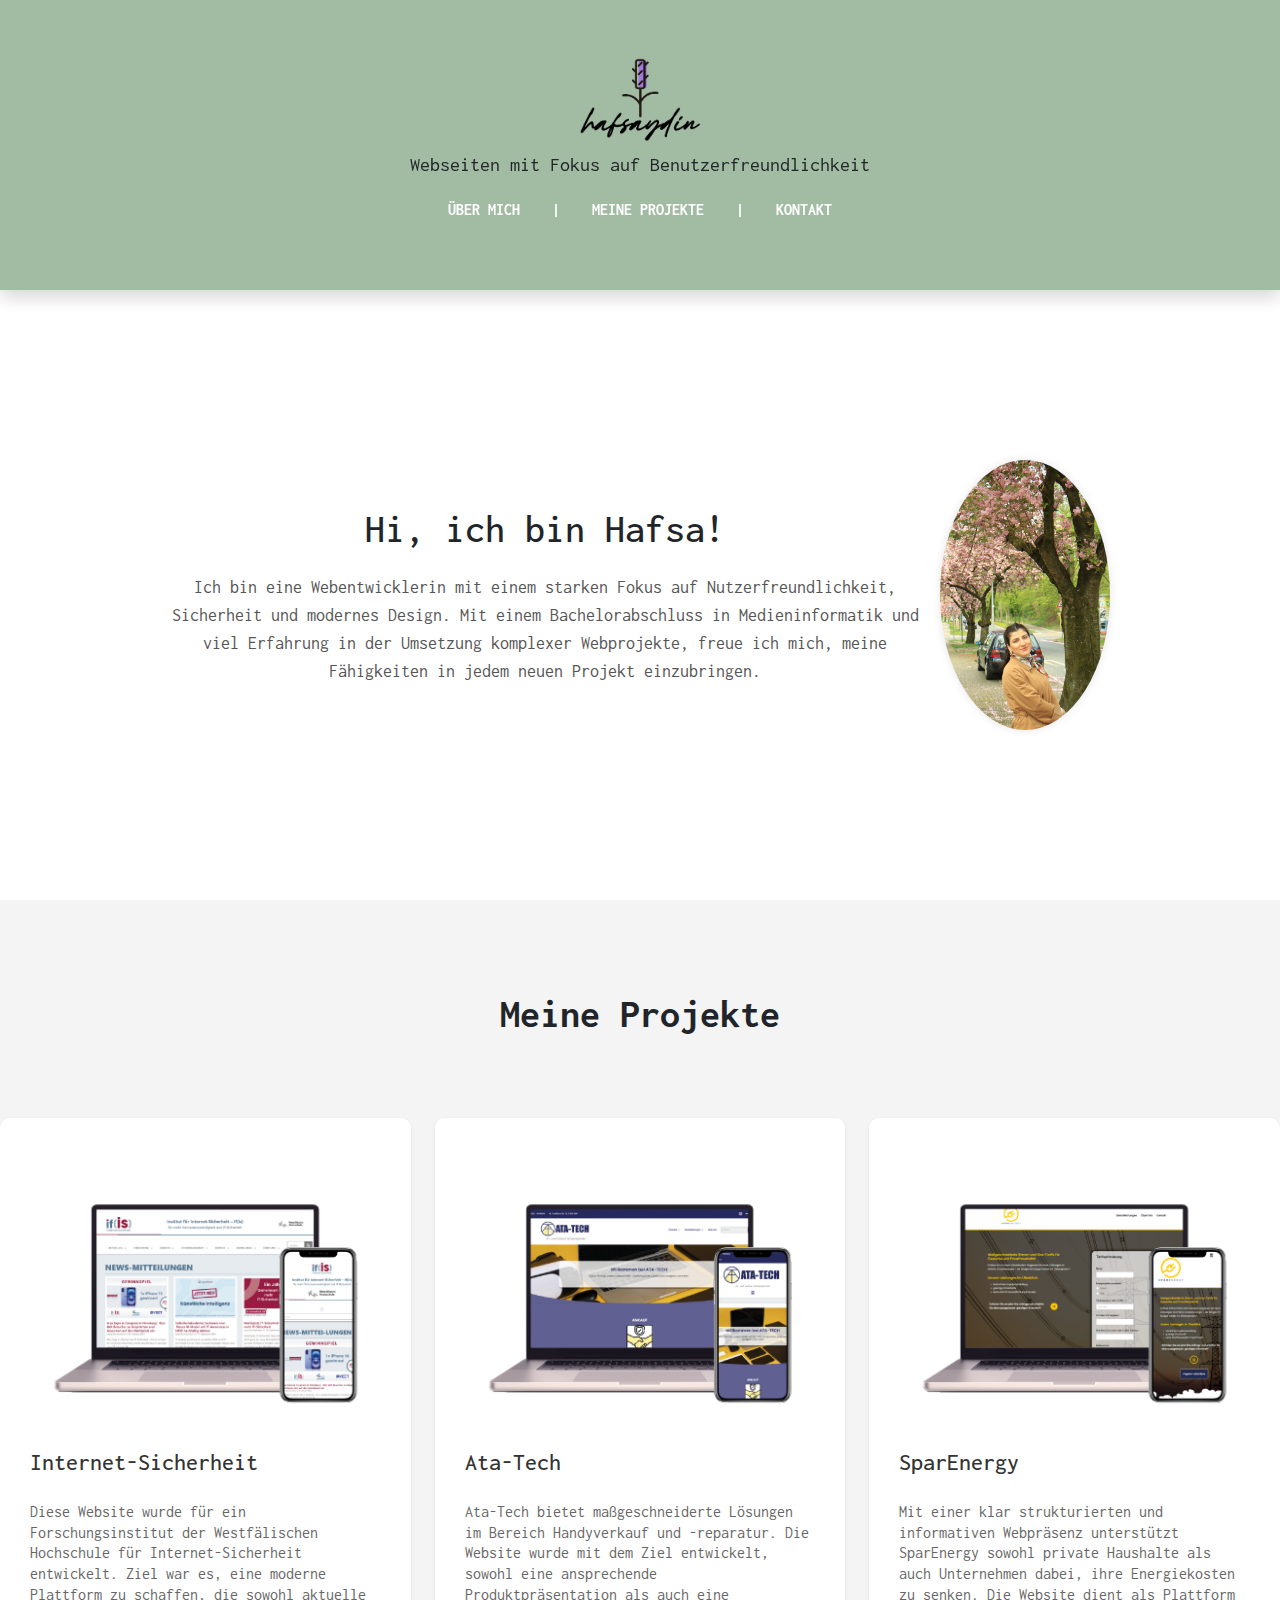
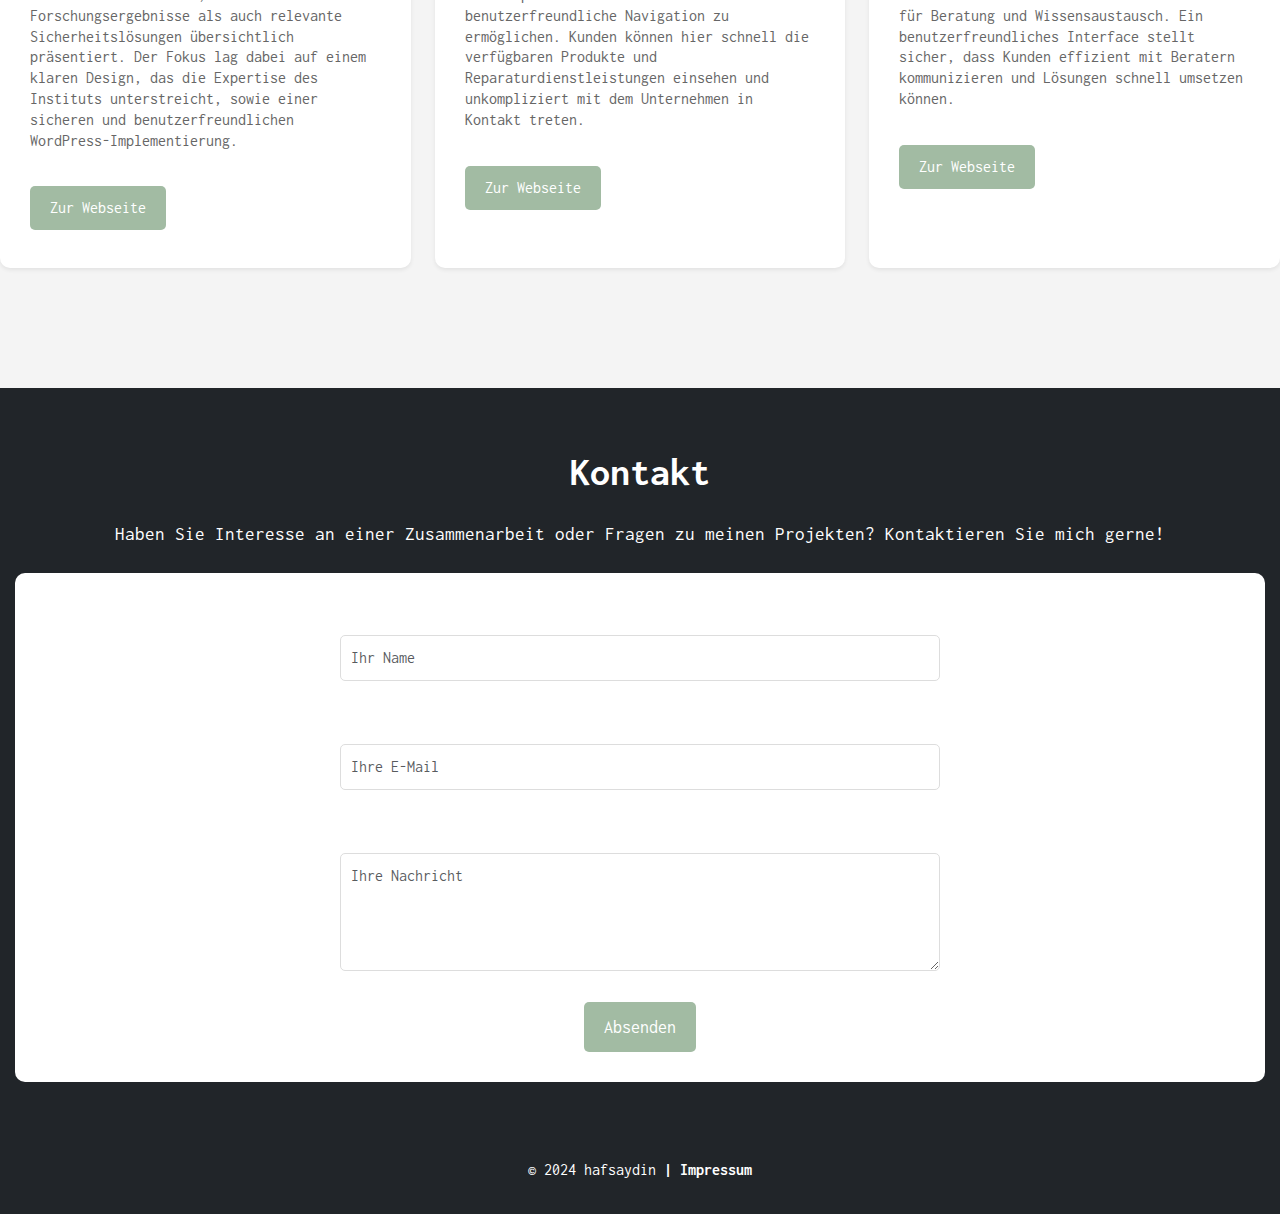
==== commit 7b8a5c22: "back to top button" ====
--- a/index.html
+++ b/index.html
@@ -4,56 +4,57 @@
     <meta charset="UTF-8">
     <meta name="viewport" content="width=device-width, initial-scale=1.0">
     <title>Mein Portfolio</title>
-    <!-- Bootstrap CSS -->
-    <link href="https://cdn.jsdelivr.net/npm/bootstrap@5.3.0-alpha1/dist/css/bootstrap.min.css" rel="stylesheet" integrity="sha384-KyZXEJ+KXn7omD/YV7kE+qI2z2+1c8s1jzVYswlYQ5mcj+j1VfndHiQ4D05xPYil" crossorigin="anonymous">
-    <link rel="stylesheet" href="styles.css"> 
+    <link href="https://cdn.jsdelivr.net/npm/bootstrap@5.3.0/dist/css/bootstrap.min.css" rel="stylesheet">
+    <link rel="stylesheet" href="styles.css">
     <link href="https://fonts.googleapis.com/css2?family=Inconsolata&display=swap" rel="stylesheet">
+</head>
 
-</head>
 <body>
+    <!-- Sticky Navigation -->
 
-    <header class="bg-dark text-white sticky-top">
-        
-        <div class="container">
-            <div class="row">
-                <!-- Logo -->
-                <div class="col">
-                    <img src="images/logo.png" alt="Logo" class="logo">
-                </div>
-    
-                <!-- Header Text -->
-                <div class="col">
-                    <p>Webentwickler – Webseiten mit Fokus auf Benutzerfreundlichkeit und Sicherheit</p>
-                </div>
-    
-                <!-- Navigation -->
-                <div class="col">
-                    <nav>
-                        <ul class="nav justify-content-end">
-                            <li class="nav-item">
-                                <a class="nav-link text-white" href="#about">ÜBER MICH</a>
-                            </li>
-                            <li class="nav-item">|</li> <!-- Trennzeichen -->
-                            <li class="nav-item">
-                                <a class="nav-link text-white" href="#projekte">MEINE PROJEKTE</a>
-                            </li>
-                            <li class="nav-item">|</li> <!-- Trennzeichen -->
-                            <li class="nav-item">
-                                <a class="nav-link text-white" href="#contact">KONTAKT</a>
-                            </li>
-                        </ul>
-                    </nav>
-                </div>
+    <nav class="sticky-nav position-sticky top-0 shadow" style="background-color: #a2bba3;">
+        <div class="container d-flex align-items-center justify-content-between">
+            <!-- Logo -->
+            <div class="d-flex align-items-center">
+                <a href="https://hafsaydin.github.io/portfolio/">
+                    <img src="images/logo.png" alt="Logo" style="height: 100px;">
+                </a>
+            </div>
+            
+            <!-- Text -->
+            <div class="flex-grow-1 text-center header-text">
+                <span>Webseiten mit Fokus auf Benutzerfreundlichkeit</span>
+            </div>
+            
+            <!-- Navigation -->
+            <div>
+                <ul class="nav">
+                    <li class="nav-item">
+                        <a class="nav-link text-white" href="#about">ÜBER MICH</a>
+                    </li>
+                    <li>
+                        <a class="nav-link text-white">|</a>
+                    </li>
+                    <li class="nav-item">
+                        <a class="nav-link text-white" href="#projekte">MEINE PROJEKTE</a>
+                    </li>
+                    <li >
+                        <a class="nav-link text-white">|</a>
+                    </li>
+                    <li class="nav-item">
+                        <a class="nav-link text-white" href="#contact">KONTAKT</a>
+                    </li>
+                </ul>
             </div>
         </div>
-    </header>
-        
-    
+    </nav>
 
+
+    <!-- Content -->
     <div class="section-titles">
 
         <!-- Über mich Sektion -->
-        <section id="about" class="container py-5">
+        <section id="about" class="container">
             <div class="about-container">
                 <div class="about-text">
                     <h2>Hi, ich bin Hafsa!</h2>
@@ -66,8 +67,8 @@
         </section>
 
         <!-- Projekte Sektion -->
-        <section id="projekte" class="container py-5">
-            <h2 class="text-center mb-4">Meine Projekte</h2>
+        <section id="projekte" class="container">
+            <h2 class="text-center" style="font-weight: bold;">Meine Projekte</h2>
             <div class="row row-cols-1 row-cols-md-3 g-4">
                 <!-- Projekt 1 -->
                 <div class="col">
@@ -75,7 +76,7 @@
                         <img src="images/internet-sicherheit.png" class="card-img-top img-fluid" alt="Internet-Sicherheit">
                         <div class="card-body">
                             <h5 class="card-title">Internet-Sicherheit</h5>
-                            <p class="card-text">Diese Website wurde für ein Forschungsinstitut der Westfälischen Hochschule für Internet-Sicherheit entwickelt und prototypisch umgesetzt. Ziel war es, eine moderne Plattform zu schaffen, die sowohl aktuelle Forschungsergebnisse als auch relevante Sicherheitslösungen übersichtlich präsentiert. Der Fokus lag dabei auf einem klaren Design, das die Expertise des Instituts unterstreicht, sowie einer sicheren und benutzerfreundlichen WordPress-Implementierung.</p>
+                            <p class="card-text">Diese Website wurde für ein Forschungsinstitut der Westfälischen Hochschule für Internet-Sicherheit entwickelt. Ziel war es, eine moderne Plattform zu schaffen, die sowohl aktuelle Forschungsergebnisse als auch relevante Sicherheitslösungen übersichtlich präsentiert. Der Fokus lag dabei auf einem klaren Design, das die Expertise des Instituts unterstreicht, sowie einer sicheren und benutzerfreundlichen WordPress-Implementierung.</p>
                             <a href="https://internet-sicherheit.de/" class="btn btn-primary" target="_blank">Zur Webseite</a>
                         </div>
                     </div>
@@ -86,29 +87,29 @@
                         <img src="images/ata-tech.png" class="card-img-top img-fluid" alt="ATA Tech">
                         <div class="card-body">
                             <h5 class="card-title">Ata-Tech</h5>
-                            <p class="card-text">ATA Tech bietet maßgeschneiderte Lösungen im Bereich Handyverkauf und -reparatur. Die Website wurde mit dem Ziel entwickelt, sowohl eine ansprechende Produktpräsentation als auch eine benutzerfreundliche Navigation zu ermöglichen. Kunden können hier schnell die verfügbaren Produkte und Reparaturdienstleistungen einsehen und unkompliziert mit dem Unternehmen in Kontakt treten. </p>
+                            <p class="card-text">Ata-Tech bietet maßgeschneiderte Lösungen im Bereich Handyverkauf und -reparatur. Die Website wurde mit dem Ziel entwickelt, sowohl eine ansprechende Produktpräsentation als auch eine benutzerfreundliche Navigation zu ermöglichen. Kunden können hier schnell die verfügbaren Produkte und Reparaturdienstleistungen einsehen und unkompliziert mit dem Unternehmen in Kontakt treten. </p>
                             <a href="https://ata-tech.de/" class="btn btn-primary" target="_blank">Zur Webseite</a>
                         </div>
                     </div>
                 </div>
-                <!-- Projekt 3 -->
-                <div class="col">
-                    <div class="card shadow-sm">
-                        <img src="images/sparenergy.png" class="card-img-top img-fluid" alt="SparEnergy">
-                        <div class="card-body">
-                            <h5 class="card-title">SparEnergy</h5>
-                            <p class="card-text">Mit einer klar strukturierten und informativen Webpräsenz unterstützt SparEnergy Unternehmen dabei, ihre Energiekosten zu senken. Die Website dient nicht nur als Plattform für Beratung und Wissensaustausch, sondern bietet auch direkten Zugang zu maßgeschneiderten Lösungen zur Optimierung des Energieverbrauchs. Ein benutzerfreundliches Interface stellt sicher, dass Kunden effizient mit Beratern kommunizieren und Lösungen schnell umsetzen können.</p>
-                            <a href="https://sparenergy.de/" class="btn btn-primary" target="_blank">Zur Webseite</a>
-                        </div>
+            <!-- Projekt 3 -->
+            <div class="col">
+                <div class="card shadow-sm">
+                    <img src="images/sparenergy.png" class="card-img-top img-fluid" alt="SparEnergy">
+                    <div class="card-body">
+                        <h5 class="card-title">SparEnergy</h5>
+                        <p class="card-text">Mit einer klar strukturierten und informativen Webpräsenz unterstützt SparEnergy sowohl private Haushalte als auch Unternehmen  dabei, ihre Energiekosten zu senken. Die Website dient als Plattform für Beratung und Wissensaustausch. Ein benutzerfreundliches Interface stellt sicher, dass Kunden effizient mit Beratern kommunizieren und Lösungen schnell umsetzen können.</p>
+                        <a href="https://sparenergy.de/" class="btn btn-primary" target="_blank">Zur Webseite</a>
                     </div>
                 </div>
             </div>
+        </div>
         </section>
 
         <!-- Kontakt Sektion -->
-        <section id="contact" class="bg-dark text-white py-5">
+        <section id="contact" class="bg-dark text-white">
             <div class="container">
-                <h2 class="text-center mb-4">Kontakt</h2>
+                <h2 class="text-center mb-4" style="font-weight: bold;">Kontakt</h2>
                 <p class="text-center mb-4">Haben Sie Interesse an einer Zusammenarbeit oder Fragen zu meinen Projekten? Kontaktieren Sie mich gerne!</p>
                 <form action="#" method="POST">
                     <div class="row">
@@ -132,15 +133,39 @@
             </div>
         </section>
     </div>
+    <a href="#" class="back-to-top" id="backToTop">
+        &#8593;	
+
+    </a>
 
     <!-- Bootstrap JS & Popper.js (optional für interaktive Elemente) -->
     <script src="https://cdn.jsdelivr.net/npm/@popperjs/core@2.11.6/dist/umd/popper.min.js" integrity="sha384-oBqDVmMz4fnFO9gybQx5LkS/2oXXpL7xJ5p5lYptTzz2fF2zxS/4bfVb/kp1V3" crossorigin="anonymous"></script>
     <script src="https://cdn.jsdelivr.net/npm/bootstrap@5.3.0-alpha1/dist/js/bootstrap.min.js" integrity="sha384-pzjw8f+ua7Kw1TIq0gX2dkpPmVM5oNLMZyKj7znYpA3KHh6AqP39TnJgpyyVx10S" crossorigin="anonymous"></script>
+    <script>
+        // Holt sich das Element des "Zurück nach oben"-Pfeils
+        var backToTopButton = document.getElementById("backToTop");
 
+        // Zeigt den Pfeil an, wenn der Benutzer 200px nach unten gescrollt hat
+        window.onscroll = function() {
+            if (document.body.scrollTop > 200 || document.documentElement.scrollTop > 200) {
+                backToTopButton.classList.add("show");
+            } else {
+                backToTopButton.classList.remove("show");
+            }
+        };
+
+        // Scrollt die Seite nach oben, wenn auf den Pfeil geklickt wird
+        backToTopButton.onclick = function(e) {
+            e.preventDefault();
+            window.scrollTo({ top: 0, behavior: 'smooth' });
+        };
+    </script>
 </body>
 
 <footer class="bg-dark text-white text-center py-3">
     <p>&copy; 2024 hafsaydin <a>|</a> <a href="#impressum" class="text-white">Impressum</a></p>
 </footer>
 
-</html>
+
+
+</html>--- a/styles.css
+++ b/styles.css
@@ -1,6 +1,6 @@
 /* Allgemeine Seitenstile */
 body {
-    font-family: 'Arial', sans-serif;
+    font-family: 'Inconsolata', monospace;
     background-color: #f4f4f4;
     margin: 0;
     padding: 0;
@@ -8,64 +8,47 @@
 
 /* Container für die Sektionen */
 .container {
-    max-width: 1200px;
+    max-width: 1400px;
     margin: 0 auto;
     padding: 0 15px;
-}
-
-/* Header */
-header {
+    overflow: visible;
+}
+
+.header-text{
+    font-size: 20px;
+}
+
+.sticky-nav{
     background-color: #a2bba3;
-    color: white;
-    padding: 50px ;
-    justify-content: space-between; /* Platz zwischen Logo, Text und Navigation */
-    flex-wrap: wrap; /* Umbrüche bei kleinen Bildschirmen ermöglichen */
-}
-
-header .logo {
-    max-width: 170px;  /* Logo-Größe anpassen */
-    height: auto;
-}
-
-
-
-header p {
-    font-size: 1.2rem;
-    margin: 0;
-    margin-bottom: 80px;
-    padding: 5px;
-    text-align: center;
-    flex-grow: 1; /* Text nimmt verfügbaren Platz ein */
-    
-}
-header .nav {
-    display: flex;
-    justify-content: flex-end;  /* Navigation nach rechts ausrichten */
+    z-index: 1;
+    padding-top: 50px;
+    padding-bottom: 50px;
+}
+
+.sticky-nav .nav{
+    padding-left: 0;
+    list-style: none;
+    margin: 0; /* Entfernt Standardabstand */
+    font-weight: bold;
+    color: white;
+
+}
+
+.sticky-nav .nav ul {
     padding: 0;
     margin: 0;
-}
-
-header .nav-item {
-    margin-left: 15px; /* Abstand zwischen den Navigationselementen */
-}
-
-nav ul {
-    padding-left: 0;
-    list-style: none;
-    display: flex;
-    justify-content: flex-end;
+    list-style: none; 
 }
 
 nav ul li {
-    display: inline-block;
-    margin-right: 20px;
+
     transition: transform 0.3s ease; /* Übergangseffekt für transform */
 }
 
 nav ul li a {
     color: white;
     text-decoration: none;
-    font-size: 1.2rem;
+    font-size: 1.3rem;
     font-weight:bold;
     
 }
@@ -75,19 +58,14 @@
     transform: scale(1.1); /* Vergrößern beim Hover */
 }
 nav ul li a:hover {
-    color: #705b97;
-}
-
-body {
-    font-family: 'Inconsolata', monospace;
-}
-
-
-
-
-/* Über mich Sektion */
+    color: #705b97 !important;
+}
+
+
+
+/* ___________________________________________________________________________Über mich Sektion */
 #about {
-    padding: 200px 0;
+    padding: 150px 150px;
     background-color: white;
     text-align: center;
 }
@@ -126,16 +104,18 @@
 }
 
 
-/* Portfolio Sektion */
+/* ______________________________________________________________________________Portfolio Sektion */
 #projekte {
-    padding: 60px 0;
-    background-color: #f9f9f9;
+    margin-top: 80px;
+    padding: 10px 0 !important;
+    background-color: #f4f4f4;
 }
 
 #projekte h2 {
     font-size: 2.5rem;
     margin-bottom: 40px;
     text-align: center;
+    margin-bottom: 80px;
  
 }
 
@@ -144,7 +124,9 @@
     border-radius: 10px;
     box-shadow: 0 2px 10px rgba(0, 0, 0, 0.1);
     transition: transform 0.3s, box-shadow 0.3s;
-    line-height: 1.3rem
+    line-height: 1.3rem;
+    margin-bottom: 80px;
+
 }
 
 .card:hover {
@@ -154,6 +136,7 @@
 
 .card-body {
     padding: 30px;
+    height: 50vh;
 }
 
 .card-title {
@@ -172,7 +155,6 @@
     height: 300px; /* Höhe des Bildes in der Karte */
 }
 
-
 .card .btn {
     background-color: #a2bba3;
     border: none;
@@ -185,7 +167,7 @@
 }
 
 .card .btn:hover {
-    background-color: #a2bba3;
+    background-color: #705b97;
 }
 
 /* Abstände und Darstellung der Projekte */
@@ -194,8 +176,7 @@
 }
 
 
-
-/* Kontakt Sektion */
+/* _____________________________________________________________________________Kontakt Sektion */
 #contact {
     padding: 60px 0;
     background-color: #343a40;
@@ -258,10 +239,11 @@
 }
 
 .btn-primary:hover {
+    background-color: #705b97;
     
 }
 
-
+/* _________________________________________Footer*/
 footer {
     padding: 30px;
     text-align: center;
@@ -286,38 +268,36 @@
 }
 
 
-
-
 /* Reaktionsfähigkeit - Anpassungen für kleinere Bildschirme */
 
 /* Mobile Ansicht für das Header-Menü */
+
 @media (max-width: 768px) {
-    header {
+    .sticky-nav{
+        padding-top: 0;
+        padding-bottom: 0;
+    }
+
+
+    .sticky-nav .container {
         flex-direction: column; /* Auf kleineren Bildschirmen vertikal anordnen */
         align-items: center;
     }
-
-    header .logo {
+    .sticky-nav .nav {
+        justify-content: center;
+        width: 100%;
+    }
+
+    body .logo {
         margin-bottom: 10px;
     }
 
-    header .nav {
-        justify-content: center;
-        margin-top: 10px;
-    }
-    header .col-4 {
-        max-width: 100%; /* Verhindert, dass die Spalten zu schmal werden */
-        margin-bottom: 10px;
-    }
-    header h1 {
-        font-size: 2rem;
-    }
-
-    header p {
+
+    body p {
         font-size: 1rem;
     }
 
-    header .nav ul {
+    .nav ul {
         display: flex;
         flex-direction: column; /* Navigationselemente untereinander */
     }
@@ -344,3 +324,67 @@
         padding: 10px 18px;
     }
 }
+
+@media (max-width: 1400px) {
+    /* Container vertikal auf kleineren Bildschirmen */
+    .sticky-nav .container {
+        flex-direction: column; /* Auf kleineren Bildschirmen vertikal anordnen */
+        align-items: center; /* Zentrieren der Elemente */
+    }
+
+    /* Navigation soll mittig ausgerichtet werden */
+    .sticky-nav .nav {
+        justify-content: center; /* Zentriert die Navigation */
+        width: 100%;
+    }
+
+    /* Logo-Abstand nach unten */
+    body .logo {
+        margin-bottom: 10px;
+    }
+
+    /* Textgröße bei kleineren Bildschirmen */
+    body p {
+        font-size: 1rem;
+    }
+
+    /* Navigation untereinander anordnen */
+    .sticky-nav .nav ul {
+        display: flex;
+        flex-direction: column; /* Navigationselemente untereinander */
+        align-items: center; /* Zentriert die Navigation */
+        padding-left: 0; /* Entfernt Standard-Padding */
+        margin: 0; /* Entfernt Standard-Margin */
+    }
+
+    /* Abstand zwischen den Menüeinträgen */
+    nav ul li {
+        margin: 10px 0;
+    }
+}
+
+/* Positioniere den Pfeil unten rechts */
+.back-to-top {
+    position: fixed;
+    bottom: 20px;
+    right: 20px;
+    background-color: #a2bba3;
+    color: white;
+    padding: 15px;
+    font-size: 25px;
+    border-radius: 5px;
+    display: none; /* Anfangs unsichtbar */
+    text-align: center;
+    cursor: pointer;
+    transition: background-color 0.3s;
+}
+
+/* Zeige den Pfeil bei Scrollen */
+.back-to-top:hover {
+    background-color: #8fa78f;
+}
+
+/* Wenn der Pfeil angezeigt wird */
+.show {
+    display: block;
+}
